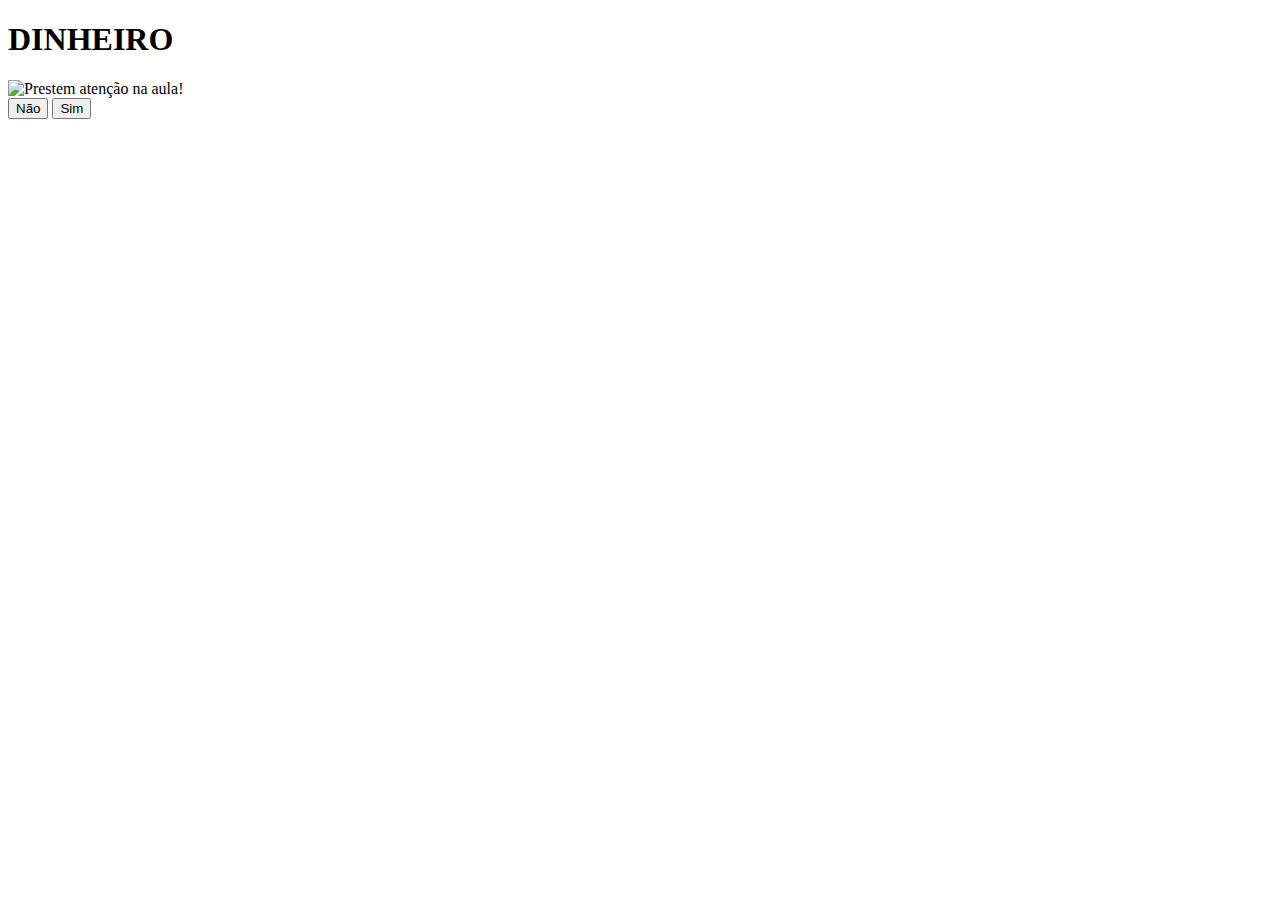
==== index.html @ cb6a687b "Add files via upload" ====
<!DOCTYPE html>
<html lang="en">
<head>
    <meta charset="UTF-8">
    <meta name="viewport" content="width=device-width, initial-scale=1.0">
    <title>Prestem atenção</title>
    <script src="https://ajax.googleapis.com/ajax/libs/jquery/3.6.0/jquery.min.js"></script>
     <link rel="stylesheet" href="./styles/styles.css">
</head>
<body>
    <main>
        <div class="content">
            <h1>DINHEIRO</h1>
            <img src="./imagens/as.png" alt="Prestem atenção na aula!">
            <div class="btn-area">   
                <button id="no">Não</button>
                <button id="yes">Sim</button>
            </div>
        </div>
    </main>
    <script type="text/javascript" src="./js/index.js"></script>
</body>
</html>
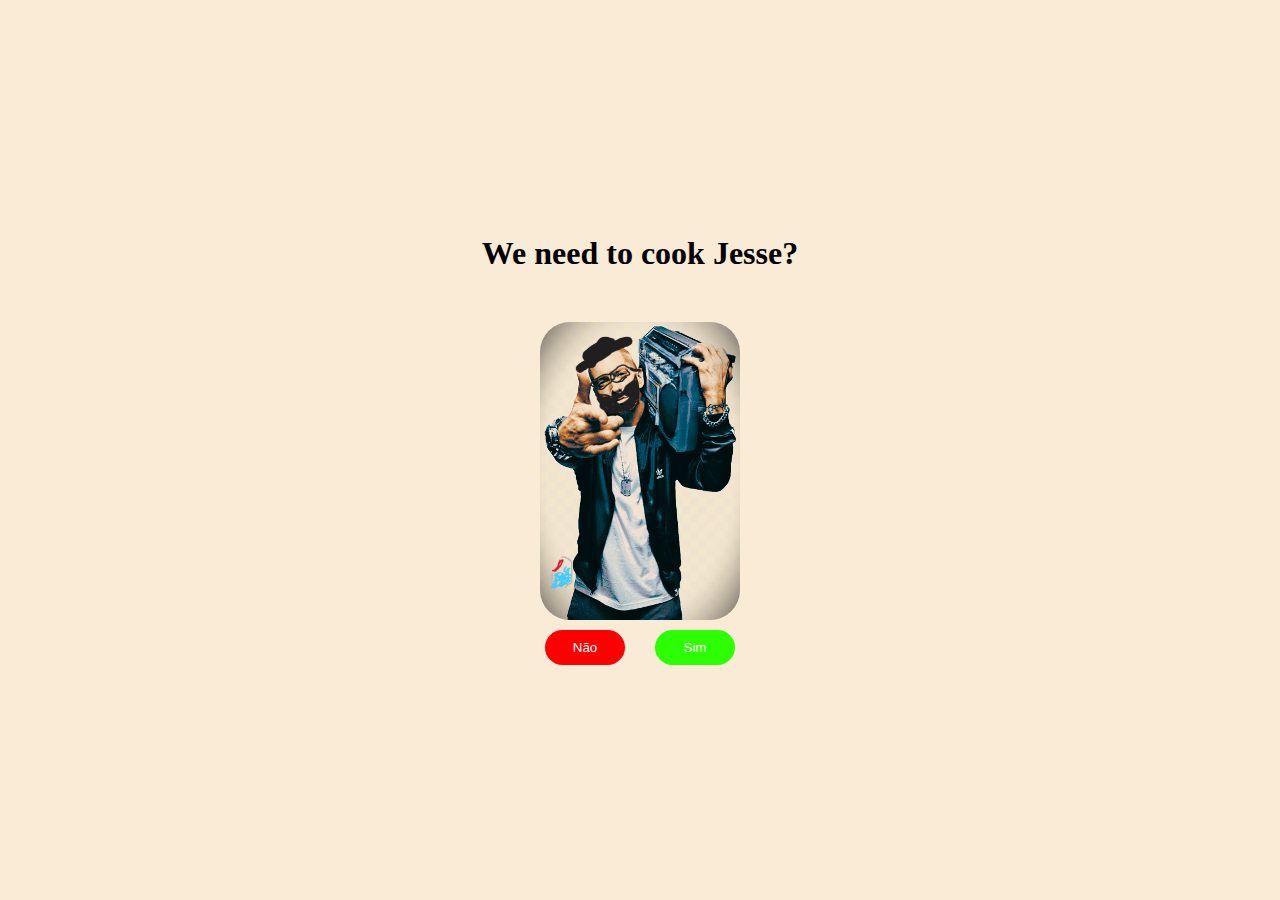
==== commit da47a919: "Add files via upload" ====
--- a/index.html
+++ b/index.html
@@ -10,8 +10,8 @@
 <body>
     <main>
         <div class="content">
-            <h1>DINHEIRO</h1>
-            <img src="./imagens/as.png" alt="Prestem atenção na aula!">
+            <h1>We need to cook Jesse?</h1>
+            <img src="./imagens/as.png" >
             <div class="btn-area">   
                 <button id="no">Não</button>
                 <button id="yes">Sim</button>
--- a/styles/styles.css
+++ b/styles/styles.css
@@ -0,0 +1,68 @@
+/*Resetar css*/
+*{
+    margin: 0;
+    padding: 0;
+}
+
+h1{
+text-align: center;
+}
+
+main{
+    background-color: antiquewhite;
+    width: 100vw;
+    height: 100vh;
+    display: flex;
+    justify-content: center;
+    align-items: center;
+    
+}
+
+.content{
+    width: 40vw;
+    background-color: rgba(255, 255, 255, 0);
+    padding: 20px;
+    display: flex;
+    flex-direction: column;
+    justify-content: center;
+    align-items: center;
+    border-radius: 10px;
+}
+
+.content img{
+    margin-top: 50px;
+    width:200px;
+    border-radius: 30px;
+}
+
+#no{
+    
+    background-color: red;
+    padding: 10px;
+    width: 80px;
+    border: none;
+    color: white;
+    border-radius: 30px;
+    margin-top: 10px;
+}
+
+#yes{
+    background-color: rgb(43, 255, 0);
+    padding: 10px;
+    width: 80px;
+    border: none;
+    color: white;
+    border-radius: 30px;
+    margin-top: 10px;
+    
+}
+
+button:hover{
+    opacity: 0.7;
+}
+.btn-area{
+    display: flex;
+    gap: 30px;
+    margin-top: 30xp;
+}
+
